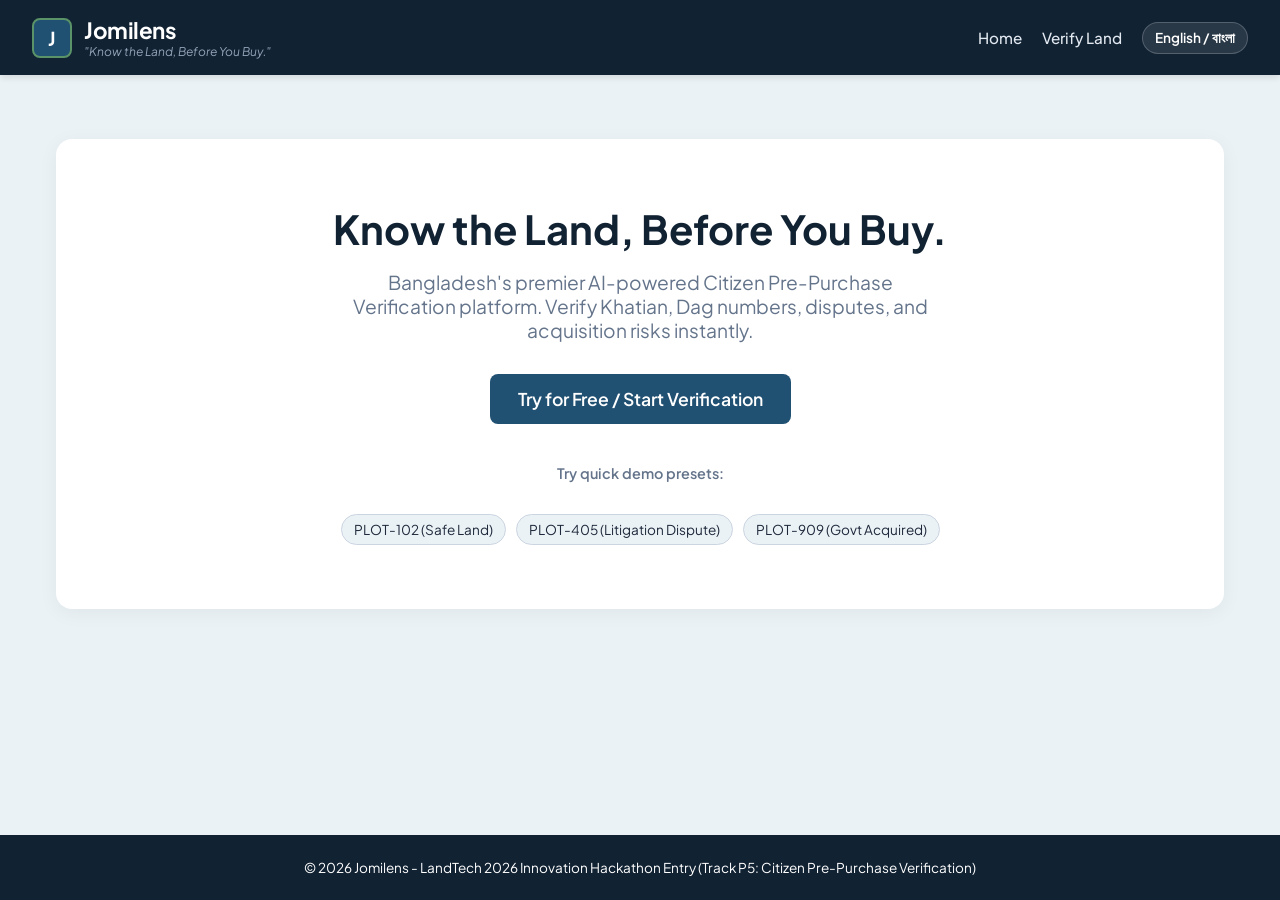
==== index.html @ 26ad81a8 "Initial commit for Jomilens project" ====
<!DOCTYPE html>
<html lang="en">
<head>
  <meta charset="UTF-8">
  <meta name="viewport" content="width=device-width, initial-scale=1.0">
  <title>Jomilens - "Know the Land, Before You Buy."</title>
  <link href="https://fonts.googleapis.com/css2?family=Plus+Jakarta+Sans:wght@400;500;600;700&display=swap" rel="stylesheet">
  <link rel="stylesheet" href="style.css">
</head>
<body>

  <header class="navbar">
    <a href="index.html" class="brand">
      <div class="logo-icon">J</div>
      <div class="brand-text">
        <h1>Jomilens</h1>
        <p>"Know the Land, Before You Buy."</p>
      </div>
    </a>
    <div class="nav-links">
      <a href="index.html">Home</a>
      <a href="search.html">Verify Land</a>
      <button class="lang-switch" id="langBtn" onclick="toggleLang()">English / বাংলা</button>
    </div>
  </header>

  <div class="container">
    <section class="hero">
      <h2 id="heroTitle">Know the Land, Before You Buy.</h2>
      <p id="heroDesc">Bangladesh's premier AI-powered Citizen Pre-Purchase Verification platform. Verify Khatian, Dag numbers, disputes, and acquisition risks instantly.</p>
      
      <a href="search.html" class="btn btn-primary" style="font-size: 1.1rem; padding: 14px 28px;">Try for Free / Start Verification</a>

      <div style="margin-top: 2.5rem;">
        <p style="font-size: 0.9rem; color: var(--text-muted); font-weight: 600;">Try quick demo presets:</p>
        <div class="preset-pills">
          <span class="pill" onclick="handleSearch('PLOT-102')">PLOT-102 (Safe Land)</span>
          <span class="pill" onclick="handleSearch('PLOT-405')">PLOT-405 (Litigation Dispute)</span>
          <span class="pill" onclick="handleSearch('PLOT-909')">PLOT-909 (Govt Acquired)</span>
        </div>
      </div>
    </section>
  </div>

  <footer>
    <p>© 2026 Jomilens - LandTech 2026 Innovation Hackathon Entry (Track P5: Citizen Pre-Purchase Verification)</p>
  </footer>

  <script src="script.js"></script>
</body>
</html>
---- style.css ----
:root {
  --navy: #112233;
  --teal: #205072;
  --ice-blue: #EBF2F6;
  --soft-green: #5A9367;
  --forest-green: #32523B;
  --card-bg: #FFFFFF;
  --text-dark: #1E293B;
  --text-muted: #64748B;
  --border-color: #CBD5E1;
  --danger-bg: #FEF2F2;
  --danger-border: #EF4444;
  --danger-text: #991B1B;
  --warning-bg: #FEFCE8;
  --warning-border: #EAB308;
  --warning-text: #854D0E;
  --safe-bg: #F0FDF4;
  --safe-border: #22C55E;
  --safe-text: #166534;
}

* {
  box-sizing: border-box;
  margin: 0;
  padding: 0;
  font-family: 'Plus Jakarta Sans', system-ui, -apple-system, sans-serif;
}

body {
  background-color: var(--ice-blue);
  color: var(--text-dark);
  min-height: 100vh;
  display: flex;
  flex-direction: column;
}

.navbar {
  background-color: var(--navy);
  color: #FFFFFF;
  padding: 1rem 2rem;
  display: flex;
  justify-content: space-between;
  align-items: center;
  box-shadow: 0 4px 6px -1px rgba(0, 0, 0, 0.1);
  position: sticky;
  top: 0;
  z-index: 1000;
}

.brand {
  display: flex;
  align-items: center;
  gap: 12px;
  text-decoration: none;
  color: white;
}

.logo-icon {
  width: 40px;
  height: 40px;
  background: var(--teal);
  border-radius: 8px;
  display: flex;
  align-items: center;
  justify-content: center;
  font-weight: 700;
  font-size: 1.2rem;
  color: white;
  border: 2px solid var(--soft-green);
}

.brand-text h1 {
  font-size: 1.4rem;
  font-weight: 700;
  letter-spacing: -0.5px;
}

.brand-text p {
  font-size: 0.75rem;
  color: #94A3B8;
  font-style: italic;
}

.nav-links {
  display: flex;
  gap: 20px;
  align-items: center;
}

.nav-links a {
  color: #E2E8F0;
  text-decoration: none;
  font-weight: 500;
  font-size: 0.95rem;
  transition: color 0.2s;
}

.nav-links a:hover {
  color: var(--soft-green);
}

.lang-switch {
  background: rgba(255, 255, 255, 0.1);
  border: 1px solid rgba(255, 255, 255, 0.2);
  color: white;
  padding: 6px 12px;
  border-radius: 20px;
  cursor: pointer;
  font-weight: 600;
  font-size: 0.85rem;
  display: flex;
  align-items: center;
  gap: 6px;
}

.container {
  max-width: 1200px;
  margin: 0 auto;
  padding: 2rem 1rem;
  width: 100%;
  flex: 1;
}

.split-layout {
  display: grid;
  grid-template-columns: 1fr 380px;
  gap: 2rem;
  align-items: start;
}

@media (max-width: 900px) {
  .split-layout {
    grid-template-columns: 1fr;
  }
}

.card {
  background: var(--card-bg);
  border-radius: 12px;
  padding: 1.5rem;
  border: 1px solid var(--border-color);
  box-shadow: 0 1px 3px rgba(0,0,0,0.05);
  margin-bottom: 1.5rem;
}

.card-title {
  font-size: 1.1rem;
  font-weight: 700;
  color: var(--navy);
  margin-bottom: 1rem;
  display: flex;
  align-items: center;
  gap: 8px;
  border-bottom: 2px solid var(--ice-blue);
  padding-bottom: 0.5rem;
}

.btn {
  display: inline-block;
  padding: 10px 20px;
  border-radius: 8px;
  font-weight: 600;
  text-decoration: none;
  cursor: pointer;
  border: none;
  transition: all 0.2s;
  text-align: center;
}

.btn-primary {
  background-color: var(--teal);
  color: white;
}

.btn-primary:hover {
  background-color: var(--navy);
}

.btn-success {
  background-color: var(--soft-green);
  color: white;
}

.btn-success:hover {
  background-color: var(--forest-green);
}

.hero {
  text-align: center;
  padding: 4rem 1rem;
  background: white;
  border-radius: 16px;
  box-shadow: 0 4px 20px rgba(0,0,0,0.05);
  margin-top: 2rem;
}

.hero h2 {
  font-size: 2.5rem;
  color: var(--navy);
  margin-bottom: 1rem;
}

.hero p {
  font-size: 1.2rem;
  color: var(--text-muted);
  max-width: 600px;
  margin: 0 auto 2rem auto;
}

.preset-pills {
  display: flex;
  justify-content: center;
  gap: 10px;
  margin-top: 1rem;
}

.pill {
  background: var(--ice-blue);
  padding: 6px 12px;
  border-radius: 20px;
  font-size: 0.85rem;
  cursor: pointer;
  border: 1px solid var(--border-color);
}

.pill:hover {
  background: var(--teal);
  color: white;
}

.search-box {
  display: flex;
  gap: 10px;
  margin-bottom: 1rem;
}

.search-input {
  flex: 1;
  padding: 12px 16px;
  border: 2px solid var(--border-color);
  border-radius: 8px;
  font-size: 1rem;
  outline: none;
}

.search-input:focus {
  border-color: var(--teal);
}

.warning-alert {
  background: var(--danger-bg);
  border: 1px solid var(--danger-border);
  color: var(--danger-text);
  padding: 12px;
  border-radius: 8px;
  font-weight: 600;
  margin-top: 10px;
  display: none;
}

.risk-box {
  padding: 1.25rem;
  border-radius: 10px;
  margin-bottom: 1.5rem;
  border-left: 6px solid;
}

.risk-safe {
  background: var(--safe-bg);
  border-color: var(--safe-border);
  color: var(--safe-text);
}

.risk-medium {
  background: var(--warning-bg);
  border-color: var(--warning-border);
  color: var(--warning-text);
}

.risk-high {
  background: var(--danger-bg);
  border-color: var(--danger-border);
  color: var(--danger-text);
}

.info-grid {
  display: grid;
  grid-template-columns: repeat(auto-fit, minmax(200px, 1fr));
  gap: 1rem;
}

.info-item label {
  display: block;
  font-size: 0.8rem;
  color: var(--text-muted);
  text-transform: uppercase;
  font-weight: 600;
}

.info-item span {
  font-size: 1rem;
  font-weight: 600;
  color: var(--navy);
}

.custom-table {
  width: 100%;
  border-collapse: collapse;
  margin-top: 0.5rem;
}

.custom-table th, .custom-table td {
  padding: 10px 12px;
  text-align: left;
  border-bottom: 1px solid var(--border-color);
  font-size: 0.9rem;
}

.custom-table th {
  background: var(--ice-blue);
  color: var(--navy);
  font-weight: 700;
}

.ai-panel {
  background: white;
  border-radius: 12px;
  border: 1px solid var(--border-color);
  height: 550px;
  display: flex;
  flex-direction: column;
}

.ai-header {
  background: var(--teal);
  color: white;
  padding: 1rem;
  border-radius: 12px 12px 0 0;
  font-weight: 700;
  display: flex;
  align-items: center;
  gap: 8px;
}

.chat-box {
  flex: 1;
  padding: 1rem;
  overflow-y: auto;
  display: flex;
  flex-direction: column;
  gap: 10px;
}

.msg {
  max-width: 80%;
  padding: 10px 14px;
  border-radius: 10px;
  font-size: 0.9rem;
  line-height: 1.4;
}

.msg-bot {
  background: var(--ice-blue);
  color: var(--navy);
  align-self: flex-start;
  border-bottom-left-radius: 2px;
}

.msg-user {
  background: var(--teal);
  color: white;
  align-self: flex-end;
  border-bottom-right-radius: 2px;
}

.chat-input-area {
  padding: 1rem;
  border-top: 1px solid var(--border-color);
  display: flex;
  gap: 8px;
}

.chat-input {
  flex: 1;
  padding: 8px 12px;
  border: 1px solid var(--border-color);
  border-radius: 6px;
  outline: none;
}

#map {
  width: 100%;
  height: 500px;
  border-radius: 12px;
}

footer {
  text-align: center;
  padding: 1.5rem;
  background: var(--navy);
  color: white;
  font-size: 0.85rem;
  margin-top: auto;
}
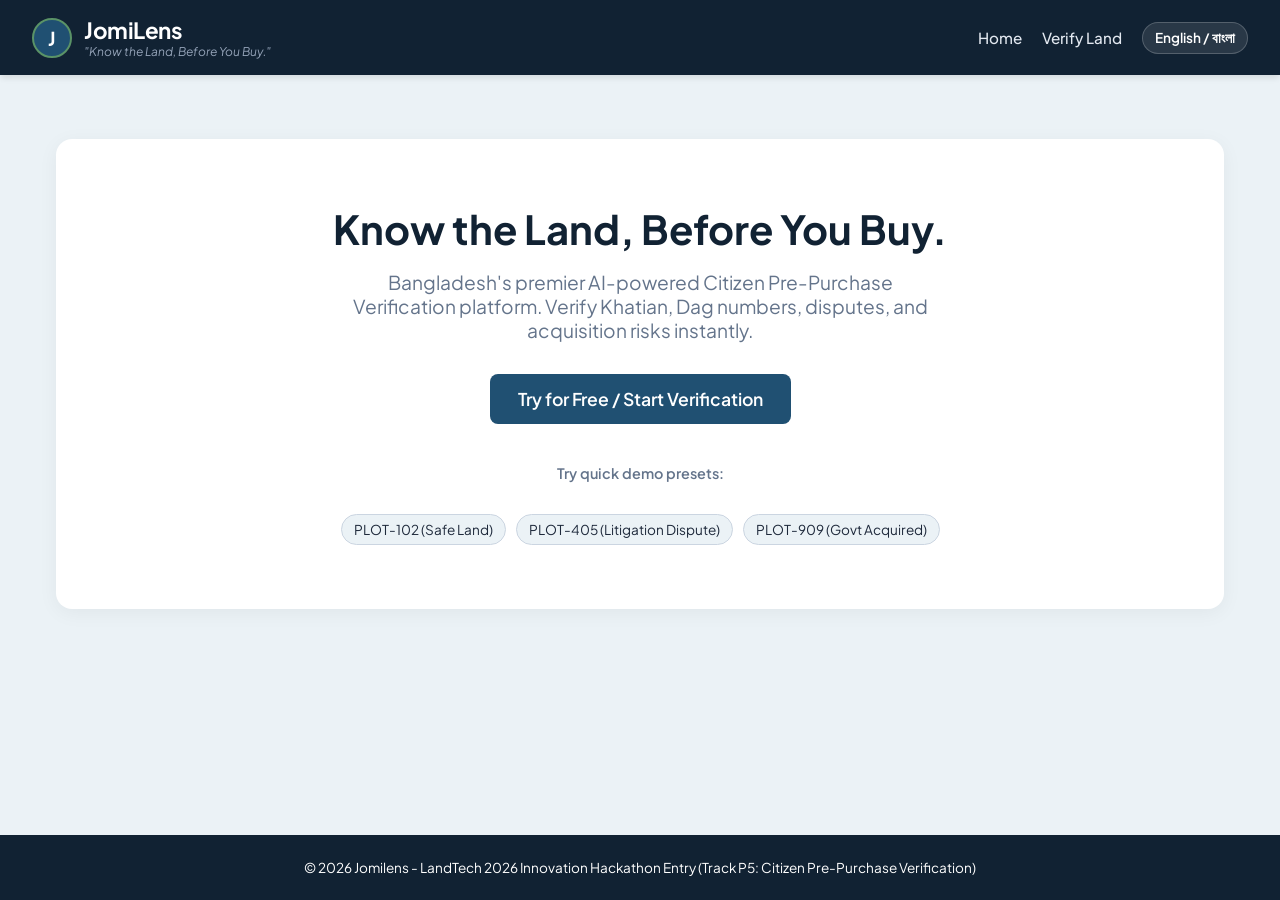
==== commit 99dc7324: "UI: Logo made circular and brand name updated to JomiLens" ====
--- a/index.html
+++ b/index.html
@@ -13,7 +13,7 @@
     <a href="index.html" class="brand">
       <div class="logo-icon">J</div>
       <div class="brand-text">
-        <h1>Jomilens</h1>
+        <h1>JomiLens</h1>
         <p>"Know the Land, Before You Buy."</p>
       </div>
     </a>
--- a/style.css
+++ b/style.css
@@ -59,7 +59,7 @@
   width: 40px;
   height: 40px;
   background: var(--teal);
-  border-radius: 8px;
+  border-radius: 50%;
   display: flex;
   align-items: center;
   justify-content: center;
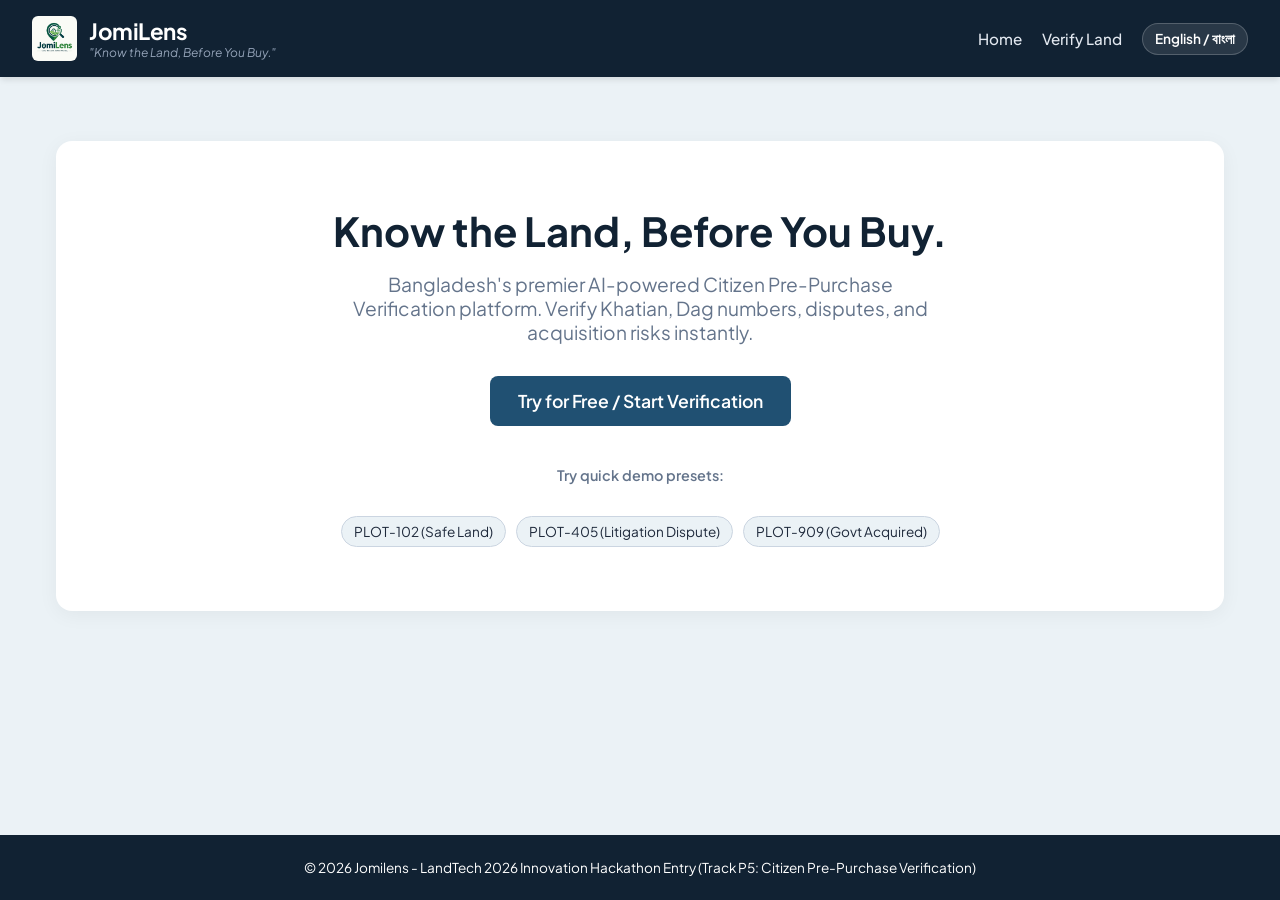
==== commit 46500c1c: "Added official JomiLens logo image and updated branding" ====
--- a/index.html
+++ b/index.html
@@ -11,7 +11,7 @@
 
   <header class="navbar">
     <a href="index.html" class="brand">
-      <div class="logo-icon">J</div>
+      <img src="logo.png" alt="JomiLens Logo" class="brand-logo-img">
       <div class="brand-text">
         <h1>JomiLens</h1>
         <p>"Know the Land, Before You Buy."</p>
--- a/style.css
+++ b/style.css
@@ -55,18 +55,11 @@
   color: white;
 }
 
-.logo-icon {
-  width: 40px;
-  height: 40px;
-  background: var(--teal);
-  border-radius: 50%;
-  display: flex;
-  align-items: center;
-  justify-content: center;
-  font-weight: 700;
-  font-size: 1.2rem;
-  color: white;
-  border: 2px solid var(--soft-green);
+.brand-logo-img {
+  height: 45px;
+  width: auto;
+  object-fit: contain;
+  border-radius: 6px;
 }
 
 .brand-text h1 {
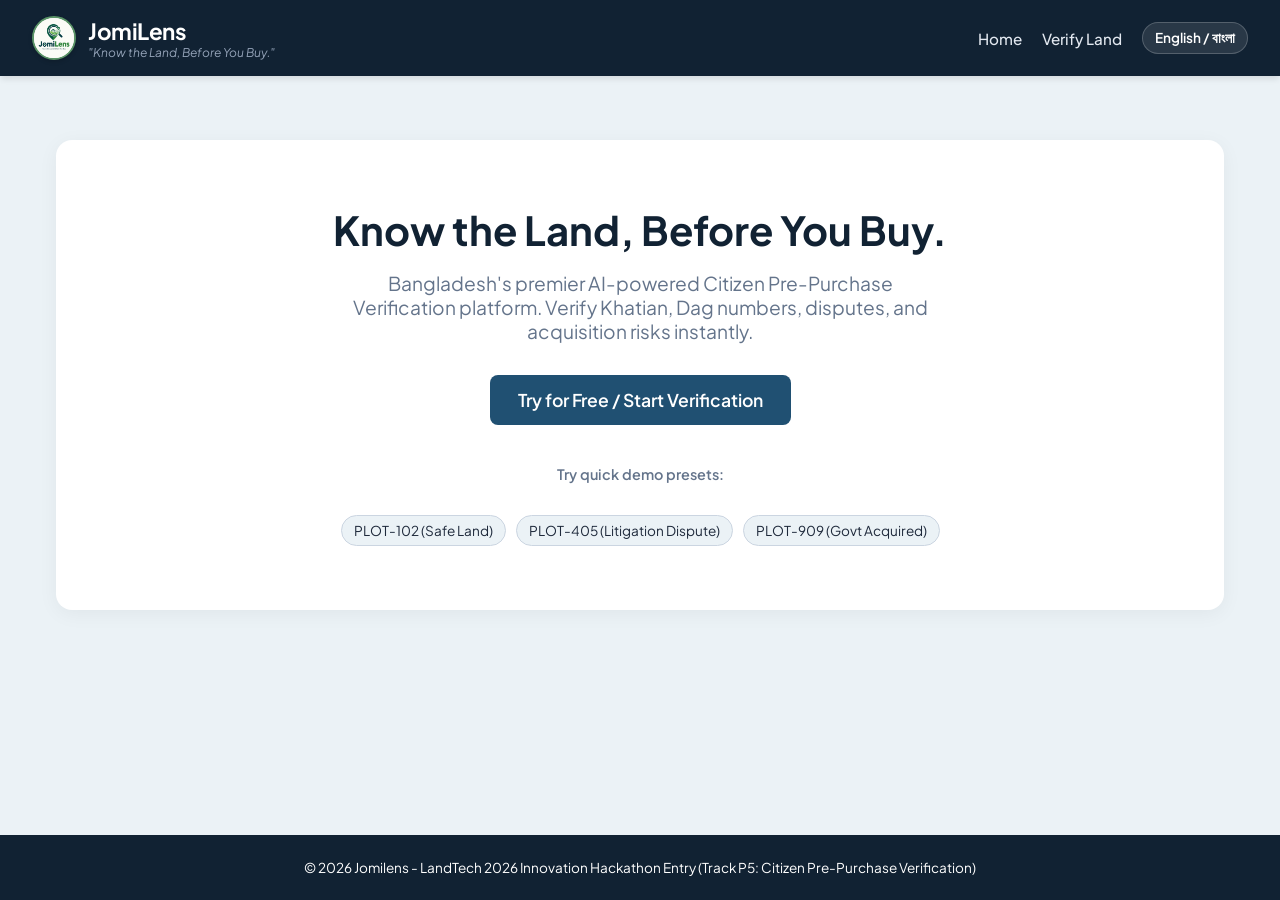
==== commit e9f972aa: "Fix logo placement inside circular icon container" ====
--- a/index.html
+++ b/index.html
@@ -11,12 +11,14 @@
 
   <header class="navbar">
     <a href="index.html" class="brand">
-      <img src="logo.png" alt="JomiLens Logo" class="brand-logo-img">
-      <div class="brand-text">
-        <h1>JomiLens</h1>
-        <p>"Know the Land, Before You Buy."</p>
-      </div>
-    </a>
+  <div class="logo-icon">
+    <img src="logo.png" alt="JomiLens Logo">
+  </div>
+  <div class="brand-text">
+    <h1>JomiLens</h1>
+    <p>"Know the Land, Before You Buy."</p>
+  </div>
+</a>
     <div class="nav-links">
       <a href="index.html">Home</a>
       <a href="search.html">Verify Land</a>
--- a/style.css
+++ b/style.css
@@ -55,11 +55,23 @@
   color: white;
 }
 
-.brand-logo-img {
-  height: 45px;
-  width: auto;
-  object-fit: contain;
-  border-radius: 6px;
+.logo-icon {
+  width: 44px;
+  height: 44px;
+  background: white;
+  border-radius: 50%;
+  display: flex;
+  align-items: center;
+  justify-content: center;
+  border: 2px solid var(--soft-green);
+  overflow: hidden;
+  box-shadow: 0 2px 4px rgba(0,0,0,0.15);
+}
+
+.logo-icon img {
+  width: 100%;
+  height: 100%;
+  object-fit: cover;
 }
 
 .brand-text h1 {
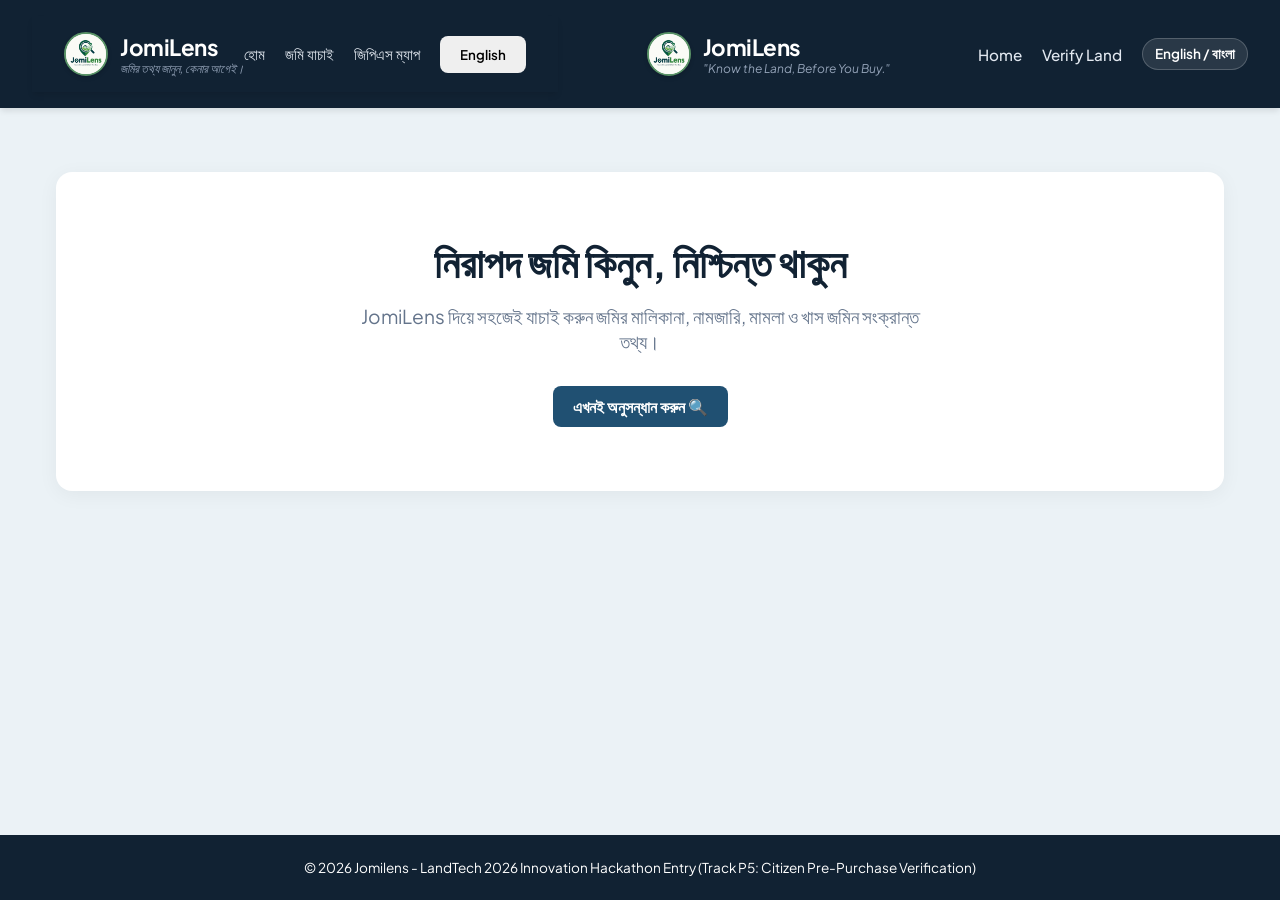
==== commit 4b8890ec: "Made Bangla primary language with English toggle switch" ====
--- a/index.html
+++ b/index.html
@@ -10,6 +10,23 @@
 <body>
 
   <header class="navbar">
+    <header class="navbar">
+  <a href="index.html" class="brand">
+    <div class="logo-icon">
+      <img src="logo.png" alt="JomiLens Logo">
+    </div>
+    <div class="brand-text">
+      <h1>JomiLens</h1>
+      <p data-bn="জমির তথ্য জানুন, কেনার আগেই।" data-en="Know the Land, Before You Buy.">জমির তথ্য জানুন, কেনার আগেই।</p>
+    </div>
+  </a>
+  <nav class="nav-links">
+    <a href="index.html" data-bn="হোম" data-en="Home">হোম</a>
+    <a href="search.html" data-bn="জমি যাচাই" data-en="Verify Land">জমি যাচাই</a>
+    <a href="map.html" data-bn="জিপিএস ম্যাপ" data-en="GPS Map">জিপিএস ম্যাপ</a>
+    <button class="btn btn-outline" id="langBtn" onclick="toggleLanguage()">English</button>
+  </nav>
+</header>
     <a href="index.html" class="brand">
   <div class="logo-icon">
     <img src="logo.png" alt="JomiLens Logo">
@@ -28,20 +45,10 @@
 
   <div class="container">
     <section class="hero">
-      <h2 id="heroTitle">Know the Land, Before You Buy.</h2>
-      <p id="heroDesc">Bangladesh's premier AI-powered Citizen Pre-Purchase Verification platform. Verify Khatian, Dag numbers, disputes, and acquisition risks instantly.</p>
-      
-      <a href="search.html" class="btn btn-primary" style="font-size: 1.1rem; padding: 14px 28px;">Try for Free / Start Verification</a>
-
-      <div style="margin-top: 2.5rem;">
-        <p style="font-size: 0.9rem; color: var(--text-muted); font-weight: 600;">Try quick demo presets:</p>
-        <div class="preset-pills">
-          <span class="pill" onclick="handleSearch('PLOT-102')">PLOT-102 (Safe Land)</span>
-          <span class="pill" onclick="handleSearch('PLOT-405')">PLOT-405 (Litigation Dispute)</span>
-          <span class="pill" onclick="handleSearch('PLOT-909')">PLOT-909 (Govt Acquired)</span>
-        </div>
-      </div>
-    </section>
+  <h2 data-bn="নিরাপদ জমি কিনুন, নিশ্চিন্ত থাকুন" data-en="Buy Safe Land, Stay Secure">নিরাপদ জমি কিনুন, নিশ্চিন্ত থাকুন</h2>
+  <p data-bn="JomiLens দিয়ে সহজেই যাচাই করুন জমির মালিকানা, নামজারি, মামলা ও খাস জমিন সংক্রান্ত তথ্য।" data-en="Verify land ownership, mutation history, legal disputes, and acquisition status effortlessly with JomiLens.">JomiLens দিয়ে সহজেই যাচাই করুন জমির মালিকানা, নামজারি, মামলা ও খাস জমিন সংক্রান্ত তথ্য।</p>
+  <a href="search.html" class="btn btn-primary" data-bn="এখনই অনুসন্ধান করুন 🔍" data-en="Start Verification 🔍">এখনই অনুসন্ধান করুন 🔍</a>
+</section>
   </div>
 
   <footer>
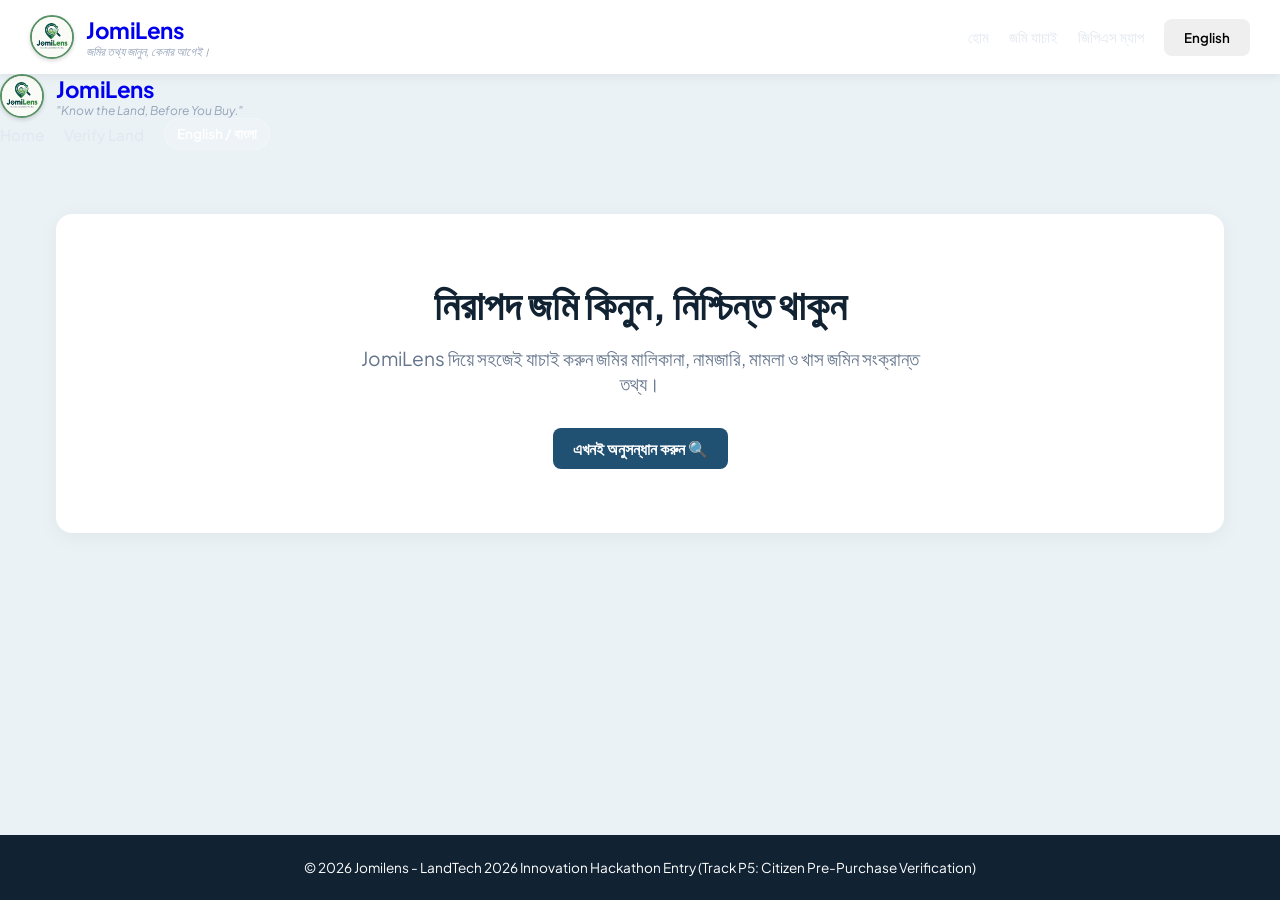
==== commit c9c1262a: "Remove duplicate navbar elements and fix right-side layout overflow" ====
--- a/index.html
+++ b/index.html
@@ -8,9 +8,14 @@
   <link rel="stylesheet" href="style.css">
 </head>
 <body>
+  <!-- Splash Screen / Intro Animation -->
+<div id="splash-screen">
+  <img src="logo.png" alt="JomiLens Logo" class="splash-logo">
+  <h1 class="splash-title">JomiLens</h1>
+  <p class="splash-tagline" data-bn="জমির তথ্য জানুন, কেনার আগেই।" data-en="Know the Land, Before You Buy.">জমির তথ্য জানুন, কেনার আগেই।</p>
+</div>
 
   <header class="navbar">
-    <header class="navbar">
   <a href="index.html" class="brand">
     <div class="logo-icon">
       <img src="logo.png" alt="JomiLens Logo">
--- a/style.css
+++ b/style.css
@@ -35,16 +35,16 @@
 }
 
 .navbar {
-  background-color: var(--navy);
-  color: #FFFFFF;
-  padding: 1rem 2rem;
   display: flex;
   justify-content: space-between;
   align-items: center;
-  box-shadow: 0 4px 6px -1px rgba(0, 0, 0, 0.1);
-  position: sticky;
-  top: 0;
-  z-index: 1000;
+  padding: 15px 30px;
+  background-color: #ffffff;
+  box-shadow: 0 2px 10px rgba(0,0,0,0.08);
+  position: relative;
+  width: 100%;
+  box-sizing: border-box;
+  flex-wrap: nowrap; /* অতিরিক্ত কন্টেন্ট যেন নিচে বা পাশে ভেঙে না যায় */
 }
 
 .brand {
@@ -52,7 +52,12 @@
   align-items: center;
   gap: 12px;
   text-decoration: none;
-  color: white;
+}
+
+.nav-links {
+  display: flex;
+  align-items: center;
+  gap: 20px;
 }
 
 .logo-icon {
@@ -406,4 +411,77 @@
   color: white;
   font-size: 0.85rem;
   margin-top: auto;
+}
+
+/* --- Fix Extra Horizontal Scroll / Right Side Space --- */
+html, body {
+  max-width: 100%;
+  overflow-x: hidden;
+  margin: 0;
+  padding: 0;
+}
+
+/* --- Intro / Splash Screen Animation --- */
+#splash-screen {
+  position: fixed;
+  top: 0;
+  left: 0;
+  width: 100vw;
+  height: 100vh;
+  background: #ffffff;
+  display: flex;
+  flex-direction: column;
+  justify-content: center;
+  align-items: center;
+  z-index: 9999;
+  animation: fadeOutSplash 0.8s ease-in-out 2.5s forwards;
+}
+
+.splash-logo {
+  width: 110px;
+  height: 110px;
+  border-radius: 50%;
+  object-fit: cover;
+  box-shadow: 0 4px 15px rgba(0,0,0,0.15);
+  transform: scale(0);
+  animation: logoZoom 0.8s cubic-bezier(0.175, 0.885, 0.32, 1.275) 0.2s forwards;
+}
+
+.splash-title {
+  font-size: 2.2rem;
+  color: var(--teal, #0f4c3a);
+  margin-top: 15px;
+  opacity: 0;
+  transform: translateY(15px);
+  animation: textFadeUp 0.6s ease 0.9s forwards;
+}
+
+.splash-tagline {
+  font-size: 1rem;
+  color: #555;
+  margin-top: 5px;
+  opacity: 0;
+  transform: translateY(15px);
+  animation: textFadeUp 0.6s ease 1.3s forwards;
+}
+
+/* Keyframe Animations */
+@keyframes logoZoom {
+  to {
+    transform: scale(1);
+  }
+}
+
+@keyframes textFadeUp {
+  to {
+    opacity: 1;
+    transform: translateY(0);
+  }
+}
+
+@keyframes fadeOutSplash {
+  to {
+    opacity: 0;
+    visibility: hidden;
+  }
 }
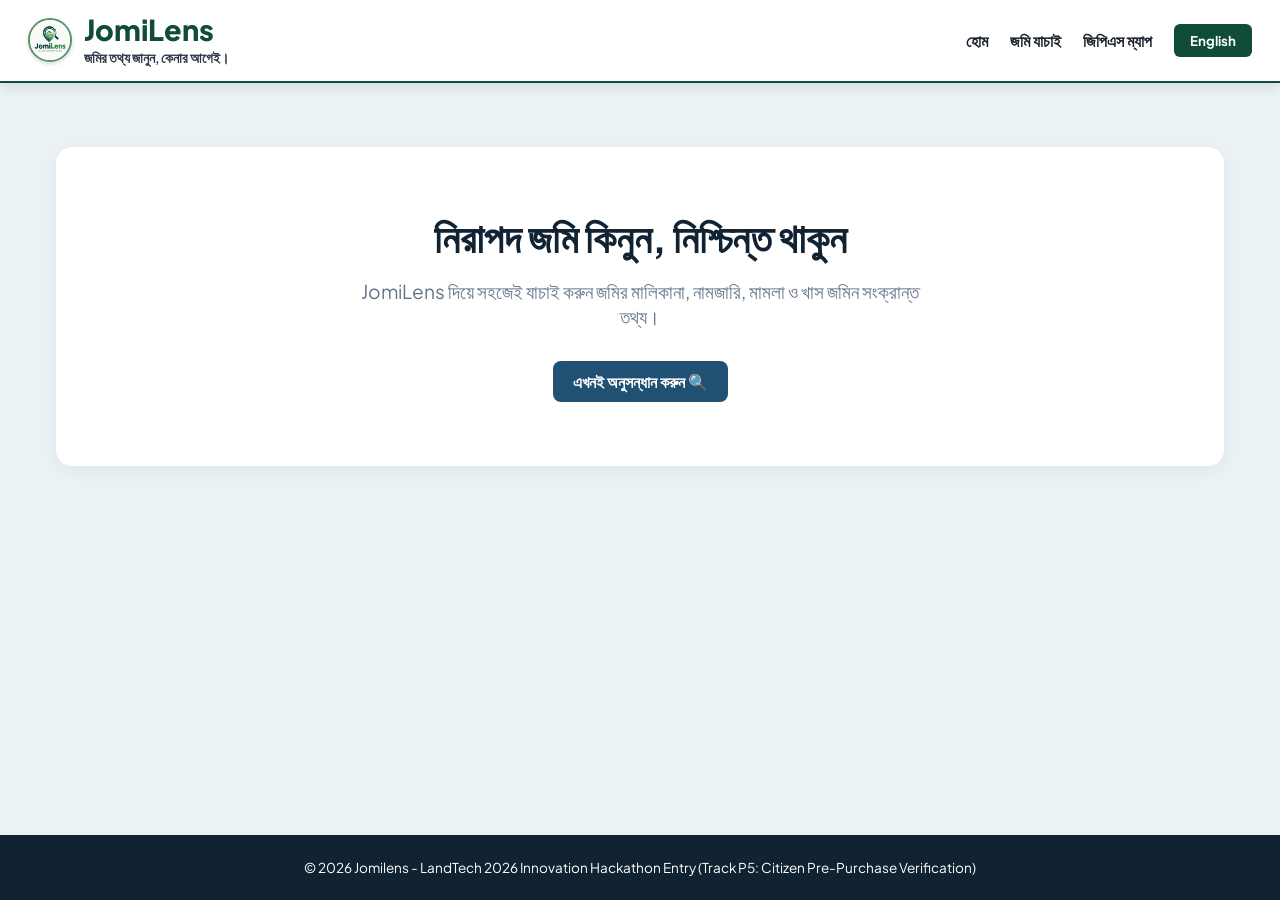
==== commit d39385a8: "Add styling for language button" ====
--- a/index.html
+++ b/index.html
@@ -32,21 +32,6 @@
     <button class="btn btn-outline" id="langBtn" onclick="toggleLanguage()">English</button>
   </nav>
 </header>
-    <a href="index.html" class="brand">
-  <div class="logo-icon">
-    <img src="logo.png" alt="JomiLens Logo">
-  </div>
-  <div class="brand-text">
-    <h1>JomiLens</h1>
-    <p>"Know the Land, Before You Buy."</p>
-  </div>
-</a>
-    <div class="nav-links">
-      <a href="index.html">Home</a>
-      <a href="search.html">Verify Land</a>
-      <button class="lang-switch" id="langBtn" onclick="toggleLang()">English / বাংলা</button>
-    </div>
-  </header>
 
   <div class="container">
     <section class="hero">
--- a/style.css
+++ b/style.css
@@ -34,17 +34,18 @@
   flex-direction: column;
 }
 
+/* --- High Contrast Navbar Styling --- */
 .navbar {
   display: flex;
   justify-content: space-between;
   align-items: center;
-  padding: 15px 30px;
+  padding: 14px 28px;
   background-color: #ffffff;
-  box-shadow: 0 2px 10px rgba(0,0,0,0.08);
-  position: relative;
+  border-bottom: 2px solid #0f4c3a; /* Deep Emerald line for contrast */
+  box-shadow: 0 4px 12px rgba(0, 0, 0, 0.1);
   width: 100%;
   box-sizing: border-box;
-  flex-wrap: nowrap; /* অতিরিক্ত কন্টেন্ট যেন নিচে বা পাশে ভেঙে না যায় */
+  flex-wrap: nowrap;
 }
 
 .brand {
@@ -80,33 +81,36 @@
 }
 
 .brand-text h1 {
-  font-size: 1.4rem;
+  font-size: 1.8rem;
+  font-weight: 800;
+  color: #0f4c3a; /* High Contrast Deep Emerald */
+  margin: 0;
+  line-height: 1.1;
+}
+
+.brand-text p {
+  font-size: 0.85rem;
+  font-weight: 600;
+  color: #2d3748; /* Dark Grey for sharp readability */
+  margin: 3px 0 0 0;
+}
+
+.nav-links {
+  display: flex;
+  align-items: center;
+  gap: 22px;
+}
+
+.nav-links a {
+  text-decoration: none;
+  font-size: 1rem;
   font-weight: 700;
-  letter-spacing: -0.5px;
-}
-
-.brand-text p {
-  font-size: 0.75rem;
-  color: #94A3B8;
-  font-style: italic;
-}
-
-.nav-links {
-  display: flex;
-  gap: 20px;
-  align-items: center;
-}
-
-.nav-links a {
-  color: #E2E8F0;
-  text-decoration: none;
-  font-weight: 500;
-  font-size: 0.95rem;
-  transition: color 0.2s;
+  color: #1a202c; /* High contrast text color */
+  transition: color 0.2s ease-in-out;
 }
 
 .nav-links a:hover {
-  color: var(--soft-green);
+  color: #0f4c3a;
 }
 
 .lang-switch {
@@ -484,4 +488,19 @@
     opacity: 0;
     visibility: hidden;
   }
+}
+
+#langBtn {
+  background-color: #0f4c3a;
+  color: #ffffff;
+  font-weight: 700;
+  padding: 8px 16px;
+  border-radius: 6px;
+  border: none;
+  cursor: pointer;
+  transition: background-color 0.2s ease;
+}
+
+#langBtn:hover {
+  background-color: #0a3528;
 }
